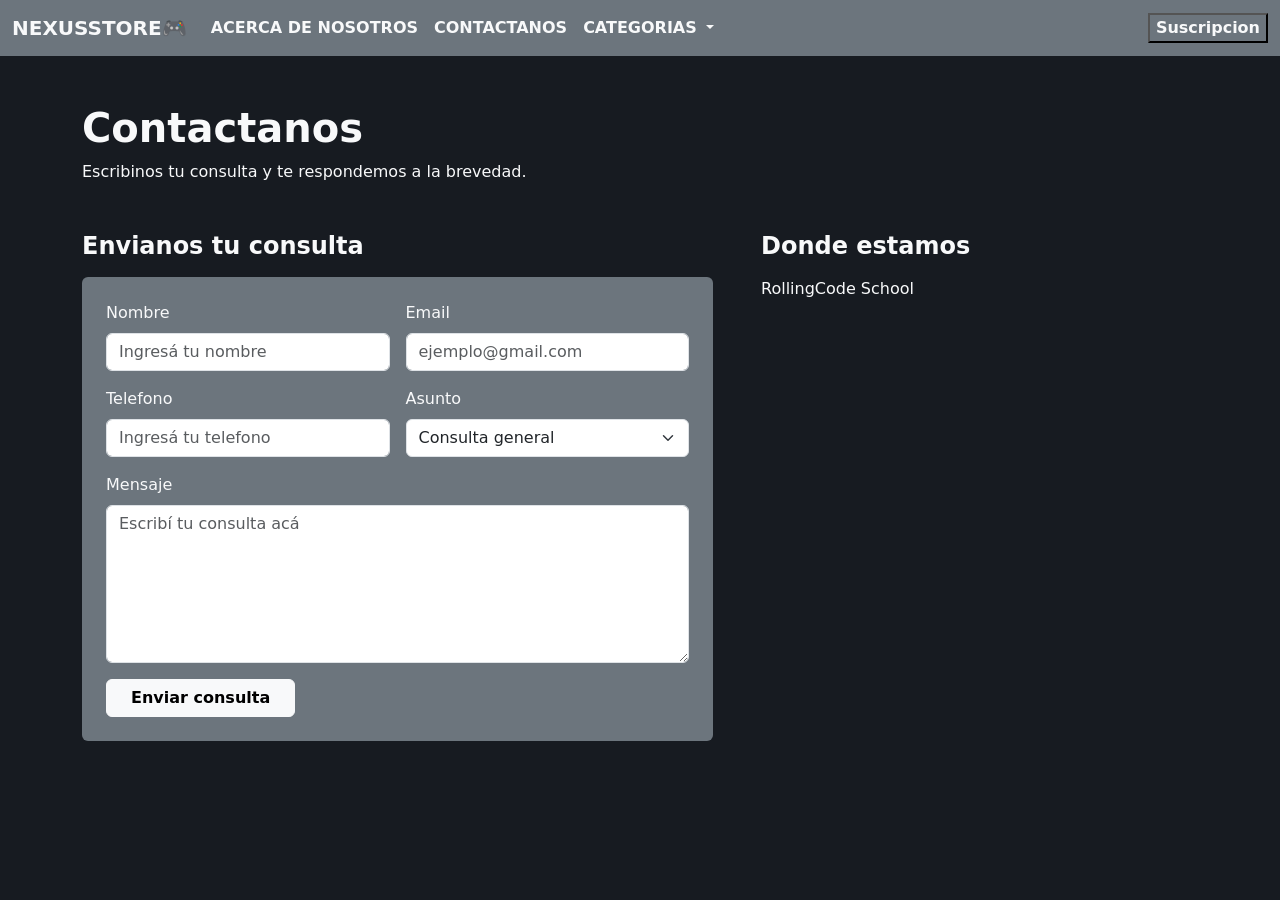
==== contactanos.html @ f4c94dd5 "agrego archivo de contactanos" ====
<!DOCTYPE html>
<html lang="en">
<head>
    <meta charset="UTF-8">
    <meta name="viewport" content="width=device-width, initial-scale=1.0">
    <link href="https://cdn.jsdelivr.net/npm/bootstrap@5.3.8/dist/css/bootstrap.min.css" rel="stylesheet" integrity="sha384-sRIl4kxILFvY47J16cr9ZwB07vP4J8+LH7qKQnuqkuIAvNWLzeN8tE5YBujZqJLB" crossorigin="anonymous">


    <link rel="stylesheet" href="css/stylefede.css">
    <title>Contactanos | NEXUSSTORE</title>
</head>
<body class="text-light fondo-imagen">
    <header> 
    <nav class="navbar navbar-expand-lg bg-secondary">
  <div class="container-fluid">
    <a class="navbar-brand text-light fw-bolder " href="index.html">NEXUSSTORE🎮</a>
    <button class="navbar-toggler" type="button" data-bs-toggle="collapse" data-bs-target="#navbarSupportedContent" aria-controls="navbarSupportedContent" aria-expanded="false" aria-label="Toggle navigation">
      <span class="navbar-toggler-icon"></span>
    </button>
    <div class="collapse navbar-collapse" id="navbarSupportedContent">
      <ul class="navbar-nav me-auto mb-2 mb-lg-0">
     
     
      
          <li class="nav-item">
          <a class="nav-link text-light fw-bolder" href="#">ACERCA DE NOSOTROS</a>
          <li class="nav-item">
          <a class="nav-link text-light fw-bolder" href="contactanos.html" aria-current="page">CONTACTANOS</a>
        
        <li class="nav-item dropdown">
          <a class="nav-link dropdown-toggle text-light fw-bolder" href="#" role="button" data-bs-toggle="dropdown" aria-expanded="false">
            CATEGORIAS
          </a>
          <ul class="dropdown-menu bg-secondary">
            <li><a class="dropdown-item text-light" href="#">Multijugador</a></li>
              <li><hr class="dropdown-divider"></li>
            <li><a class="dropdown-item text-light" href="#">Terror</a></li>
            <li><hr class="dropdown-divider"></li>
            <li><a class="dropdown-item text-light" href="#">Accion</a></li>
              <li><hr class="dropdown-divider"></li>
          </ul>
        </li>
        
          
        
         
          
      </ul>
        
     
       <button type="button" class="bg-secondary text-light fw-bolder" data-bs-toggle="modal"  data-bs-target="#exampleModal">
  Suscripcion
</button>
      
    </div>
  </div>
</nav>
<!-- Modal Suscripcion -->
<div class="modal fade" id="exampleModal" tabindex="-1" aria-labelledby="exampleModalLabel" aria-hidden="true">
  <div class="modal-dialog">
    <div class="modal-content bg-secondary text-light">
      <div class="modal-header">
        <h1 class="modal-title fs-5" id="exampleModalLabel">Suscribite a NEXUSSTORE</h1>
        <button type="button" class="btn-close" data-bs-dismiss="modal" aria-label="Close"></button>
      </div>

      <form action="#" method="post">
        <div class="modal-body">

          <div class="mb-3">
            <label for="nombreSuscripcion" class="form-label">Nombre</label>

            <input
              type="text"
              class="form-control"
              id="nombreSuscripcion"
              placeholder="Ingresá tu nombre"
              required>
          </div>

          <div class="mb-3">
            <label for="gmail" class="form-label">Gmail</label>

            <input 
              type="email" 
              class="form-control" 
              id="gmail"
              placeholder="ejemplo@gmail.com"
              required>
          </div>

          <hr class="border-light border-opacity-25 my-4">

          <h2 class="fs-6 fw-bolder">Datos de la tarjeta</h2>
          <p class="small">Necesitamos estos datos para cobrar la suscripcion premium.</p>

          <div class="mb-3">
            <label for="nombreTarjeta" class="form-label">Nombre en la tarjeta</label>

            <input 
              type="text" 
              class="form-control" 
              id="nombreTarjeta"
              placeholder="Como figura en la tarjeta"
              required>
          </div>

          <div class="mb-3">
            <label for="numeroTarjeta" class="form-label">Numero de tarjeta</label>

            <input 
              type="text" 
              class="form-control" 
              id="numeroTarjeta"
              inputmode="numeric"
              pattern="[0-9 ]{15,19}"
              placeholder="0000 0000 0000 0000"
              required>
          </div>

          <div class="row g-3">
            <div class="col-6 col-md-4">
              <label for="vencimiento" class="form-label">Vencimiento</label>

              <input 
                type="text" 
                class="form-control" 
                id="vencimiento"
                inputmode="numeric"
                pattern="[0-9]{2}/[0-9]{2}"
                placeholder="MM/AA"
                required>
            </div>

            <div class="col-6 col-md-4">
              <label for="cvc" class="form-label">CVC</label>

              <input 
                type="text" 
                class="form-control" 
                id="cvc"
                inputmode="numeric"
                pattern="[0-9]{3,4}"
                maxlength="4"
                placeholder="123"
                required>
            </div>

            <div class="col-12 col-md-4">
              <label for="plan" class="form-label">Plan</label>

              <select class="form-select" id="plan">
                <option selected>Mensual</option>
                <option>Trimestral</option>
                <option>Anual</option>
              </select>
            </div>
          </div>

          <div class="form-check mt-3">
            <input 
              class="form-check-input" 
              type="checkbox" 
              value="1" 
              id="aceptoSuscripcion">
            <label class="form-check-label" for="aceptoSuscripcion">Acepto recibir notificaciones por email.</label>
          </div>

        </div>

        <div class="modal-footer">

          <button 
            type="button" 
            class="btn btn-outline-light" 
            data-bs-dismiss="modal">
            Cancelar
          </button>

          <button 
            type="submit" 
            class="btn btn-light fw-bolder">
            Suscribirme
          </button>

        </div>
      </form>
    </div>
  </div>
</div>
  </header>

 <main class="container py-5">

  <h1 class="fw-bolder">Contactanos</h1>
  <p class="mb-5">Escribinos tu consulta y te respondemos a la brevedad.</p>

  <div class="row g-5">

    <div class="col-12 col-lg-7">

      <h2 class="fs-4 fw-bolder mb-3">Envianos tu consulta</h2>

      <div class="bg-secondary p-4 rounded mb-5">
      <form action="index.html" method="get" class="form-contacto">

        <div class="row g-3">

          <div class="col-12 col-md-6">
            <label for="nombreContacto" class="form-label">Nombre</label>

            <input 
              type="text" 
              class="form-control" 
              id="nombreContacto"
              placeholder="Ingresá tu nombre"
              required>
          </div>

          <div class="col-12 col-md-6">
            <label for="emailContacto" class="form-label ">Email</label>

            <input 
              type="email" 
              class="form-control " 
               id="emailContacto"
              placeholder="ejemplo@gmail.com"
              required>
          </div>

          <div class="col-12 col-md-6">
            <label for="telefonoContacto" class="form-label">Telefono</label>

            <input 
              type="tel" 
              class="form-control" 
              id="telefonoContacto"
              inputmode="numeric"
              placeholder="Ingresá tu telefono">
          </div>

          <div class="col-12 col-md-6">
            <label for="asuntoContacto" class="form-label">Asunto</label>

            <select 
              class="form-select" 
              id="asuntoContacto">
              <option selected>Consulta general</option>
              <option>Problemas con una compra</option>
              <option>Suscripcion premium</option>
              <option>Sugerencia para el blog</option>
              <option>Otro</option>
            </select>
          </div>

          <div class="col-12">
            <label for="mensajeContacto" class="form-label">Mensaje</label>

            <textarea 
              class="form-control" 
              id="mensajeContacto" 
              rows="6"
              placeholder="Escribí tu consulta acá"
              required></textarea>
          </div>

          <div class="col-12">
            <button 
              type="submit" 
              class="btn btn-light fw-bolder px-4">
              Enviar consulta
            </button>
          </div>

        </div>
      </form>
      </div>
    </div>

    <div class="col-12 col-lg-5">

      <h2 class="fs-4 fw-bolder mb-3">Donde estamos</h2>

      <p class="mb-3">RollingCode School</p>

      <iframe 
        src="https://www.google.com/maps/embed?pb=!1m18!1m12!1m3!1d3560.106067949445!2d-65.2097419244597!3d-26.836578490027218!2m3!1f0!2f0!3f0!3m2!1i1024!2i768!4f13.1!3m3!1m2!1s0x94225d3ad7f30f1d%3A0xf8606cd659b8e3e4!2sRollingCode%20School!5e0!3m2!1ses-419!2sar!4v1790994617929!5m2!1ses-419!2sar" 
        class="w-100 rounded" 
        style="height: 400px; border:0;" 
        allowfullscreen="" 
        loading="lazy" 
        referrerpolicy="strict-origin-when-cross-origin"
        title="Mapa de la direccion de RollingCode School">
      </iframe>

    </div>

  </div>
 </main>




    <script src="https://cdn.jsdelivr.net/npm/bootstrap@5.3.8/dist/js/bootstrap.bundle.min.js" integrity="sha384-FKyoEForCGlyvwx9Hj09JcYn3nv7wiPVlz7YYwJrWVcXK/BmnVDxM+D2scQbITxI" crossorigin="anonymous"></script>
   
</body>
</html>
---- css/stylefede.css ----
.dropdown-item:hover,
.dropdown-item:focus {
    color: #ffffff;
    background-color: #495057;
    box-shadow: inset 0 0 0 1px rgba(248, 249, 250, 0.15);
}

.img1 {
    width: 100%;
    height: auto;
    display: block;
}


.fondo-imagen {
    background-image:
        linear-gradient(rgba(23, 27, 33, 0.8), rgba(23, 27, 33, 0.8)),
        url("https://images.pexels.com/photos/9069309/pexels-photo-9069309.jpeg");
    background-color: #171b21;
    background-size: cover;
    background-position: center top;

    min-height: 100vh;
}
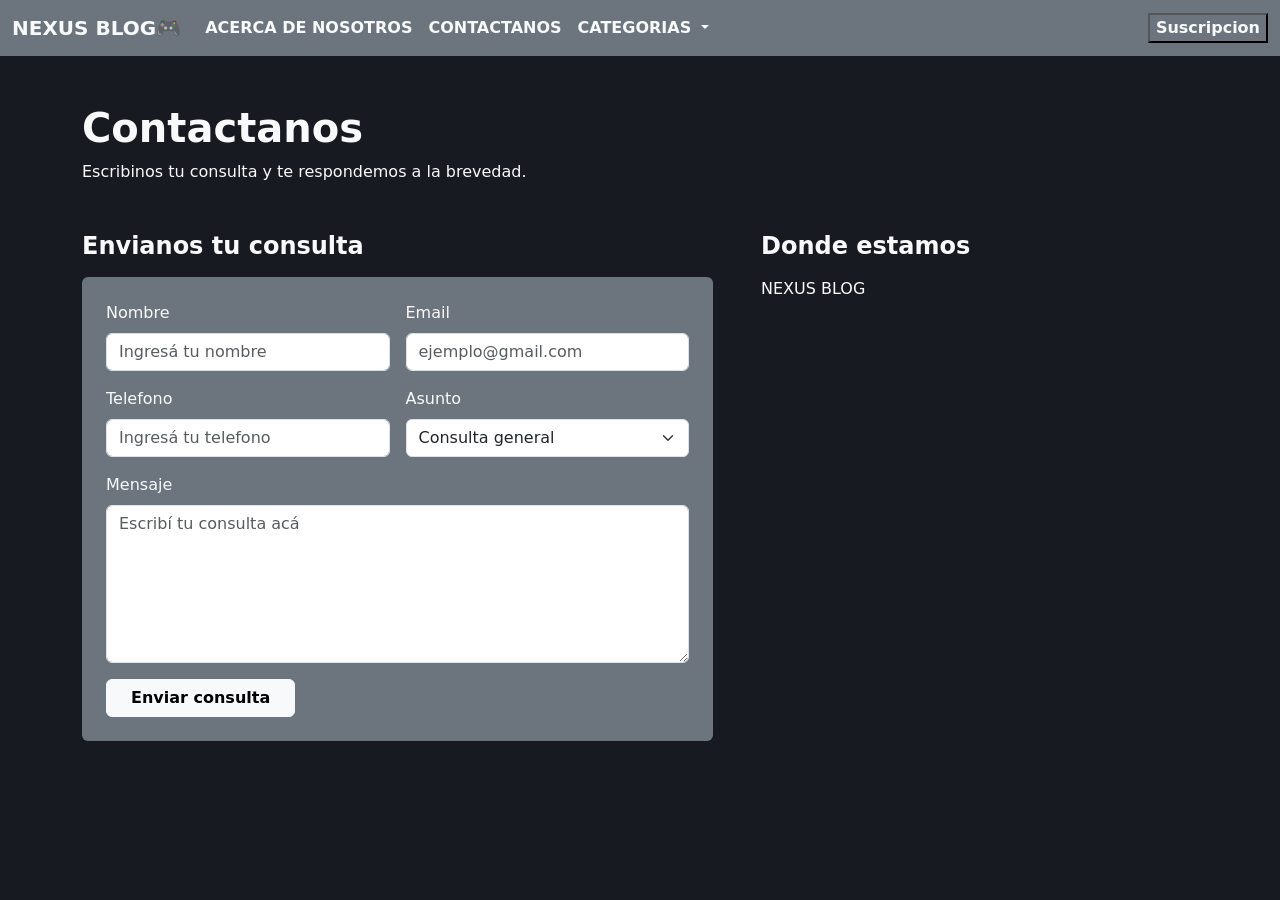
==== commit f44a7ab9: "cambio de nombre a NEXUSBLOG" ====
--- a/contactanos.html
+++ b/contactanos.html
@@ -5,7 +5,7 @@
     <meta name="viewport" content="width=device-width, initial-scale=1.0">
     <link href="https://cdn.jsdelivr.net/npm/bootstrap@5.3.8/dist/css/bootstrap.min.css" rel="stylesheet" integrity="sha384-sRIl4kxILFvY47J16cr9ZwB07vP4J8+LH7qKQnuqkuIAvNWLzeN8tE5YBujZqJLB" crossorigin="anonymous">
 
-
+     
     <link rel="stylesheet" href="css/stylefede.css">
     <title>Contactanos | NEXUSSTORE</title>
 </head>
@@ -13,7 +13,7 @@
     <header> 
     <nav class="navbar navbar-expand-lg bg-secondary">
   <div class="container-fluid">
-    <a class="navbar-brand text-light fw-bolder " href="index.html">NEXUSSTORE🎮</a>
+    <a class="navbar-brand text-light fw-bolder " href="index.html">NEXUS BLOG🎮</a>
     <button class="navbar-toggler" type="button" data-bs-toggle="collapse" data-bs-target="#navbarSupportedContent" aria-controls="navbarSupportedContent" aria-expanded="false" aria-label="Toggle navigation">
       <span class="navbar-toggler-icon"></span>
     </button>
@@ -60,7 +60,7 @@
   <div class="modal-dialog">
     <div class="modal-content bg-secondary text-light">
       <div class="modal-header">
-        <h1 class="modal-title fs-5" id="exampleModalLabel">Suscribite a NEXUSSTORE</h1>
+        <h1 class="modal-title fs-5" id="exampleModalLabel">Suscribite a NEXUS BLOG</h1>
         <button type="button" class="btn-close" data-bs-dismiss="modal" aria-label="Close"></button>
       </div>
 
@@ -281,7 +281,7 @@
 
       <h2 class="fs-4 fw-bolder mb-3">Donde estamos</h2>
 
-      <p class="mb-3">RollingCode School</p>
+      <p class="mb-3"> NEXUS BLOG</p>
 
       <iframe 
         src="https://www.google.com/maps/embed?pb=!1m18!1m12!1m3!1d3560.106067949445!2d-65.2097419244597!3d-26.836578490027218!2m3!1f0!2f0!3f0!3m2!1i1024!2i768!4f13.1!3m3!1m2!1s0x94225d3ad7f30f1d%3A0xf8606cd659b8e3e4!2sRollingCode%20School!5e0!3m2!1ses-419!2sar!4v1790994617929!5m2!1ses-419!2sar" 
--- a/css/stylefede.css
+++ b/css/stylefede.css
@@ -1,6 +1,8 @@
 
 
-
+.navbar {
+    background: #0e0f1b;
+}
 
 .dropdown-item:hover,
 .dropdown-item:focus {
@@ -23,8 +25,94 @@
     background-color: #171b21;
     background-size: cover;
     background-position: center top;
-
     min-height: 100vh;
 }
 
+.nav-link{
+    transition: transform 0.3s ease;
+    color: #ffffff;
+}
 
+.nav-link:hover {
+    transform: scale(1.05); 
+    text-shadow: 0 5px 15px rgba(0, 255, 21, 0.877);
+}
+
+.button{
+    border-radius: 20px;
+    transition: transform 0.3s ease;
+    background-color: #ff0055;
+    color: #ffffff;
+}
+
+.button:hover {
+    background-color: #00e676; 
+    transform:scale(1.05); 
+    box-shadow: 0 5px 15px rgba(16, 207, 32, 0.4); 
+}
+
+/* --- ESTILOS DEL FOOTER --- */
+
+footer.bg-dark {
+    background-color: #0e0f1b !important; 
+}
+
+.footer-link {
+    transition: color 0.3s ease, padding-left 0.3s ease;
+}
+
+.footer-link:hover {
+    color: #00e676 !important;
+    padding-left: 6px;
+}
+
+.social-icon {
+    display: inline-flex;
+    align-items: center;
+    justify-content: center;
+    width: 42px;
+    height: 42px;
+    background-color: #2b2b36;
+    border-radius: 50%;
+    transition: all 0.3s ease;
+    text-decoration: none;
+}
+
+.social-icon img {
+    filter: invert(1); 
+    width: 20px;
+    height: auto;
+    transition: transform 0.3s ease;
+}
+
+.social-icon:hover {
+    background-color: #ff0055; 
+    transform: translateY(-4px); 
+    box-shadow: 0 5px 15px rgba(255, 0, 85, 0.4); 
+}
+
+.social-icon:hover img {
+    transform: scale(1.1);
+}
+
+.img-nosotros{
+    height: 400px;
+    object-fit: cover;
+}
+
+.profile-img{
+    width: 100% !important;
+    height: 250px !important;
+    object-fit: cover;
+    object-position: top;
+    border-bottom: 2px;
+}
+
+.team-card{
+    transition: all 0.3s ease;
+}
+
+.team-card:hover{
+    box-shadow: 0 5px 15px rgba(94, 255, 0, 0.671); 
+    transform: scale(1.05);
+}
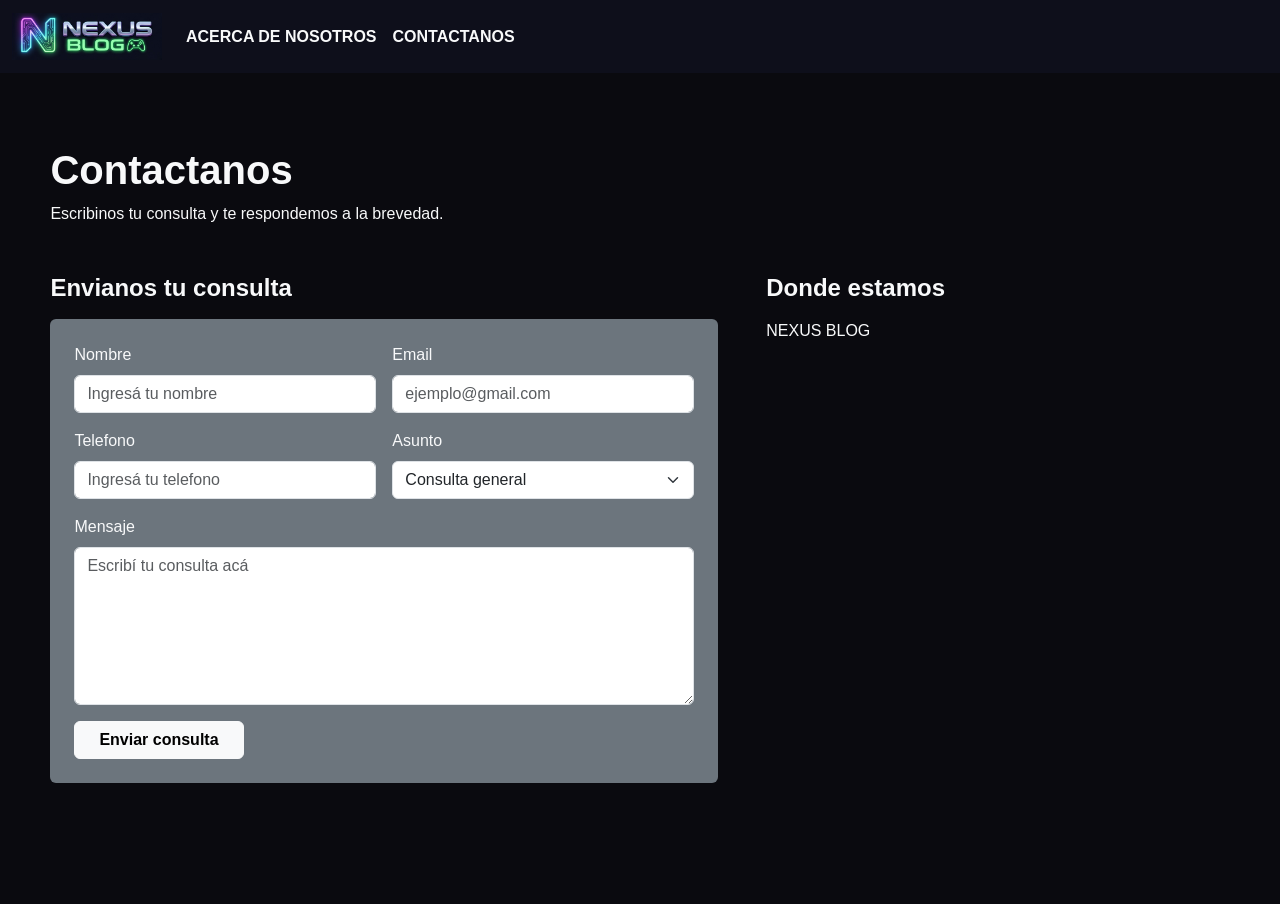
==== commit 23c4e01b: "refactor: update navigation and logo in contact and form pages" ====
--- a/contactanos.html
+++ b/contactanos.html
@@ -11,50 +11,25 @@
 </head>
 <body class="text-light fondo-imagen">
     <header> 
-    <nav class="navbar navbar-expand-lg bg-secondary">
+    <nav class="navbar navbar-expand-lg ">
   <div class="container-fluid">
-    <a class="navbar-brand text-light fw-bolder " href="index.html">NEXUS BLOG🎮</a>
-    <button class="navbar-toggler" type="button" data-bs-toggle="collapse" data-bs-target="#navbarSupportedContent" aria-controls="navbarSupportedContent" aria-expanded="false" aria-label="Toggle navigation">
-      <span class="navbar-toggler-icon"></span>
-    </button>
-    <div class="collapse navbar-collapse" id="navbarSupportedContent">
-      <ul class="navbar-nav me-auto mb-2 mb-lg-0">
-     
-     
-      
-          <li class="nav-item">
-          <a class="nav-link text-light fw-bolder" href="#">ACERCA DE NOSOTROS</a>
-          <li class="nav-item">
-          <a class="nav-link text-light fw-bolder" href="contactanos.html" aria-current="page">CONTACTANOS</a>
-        
-        <li class="nav-item dropdown">
-          <a class="nav-link dropdown-toggle text-light fw-bolder" href="#" role="button" data-bs-toggle="dropdown" aria-expanded="false">
-            CATEGORIAS
-          </a>
-          <ul class="dropdown-menu bg-secondary">
-            <li><a class="dropdown-item text-light" href="#">Multijugador</a></li>
-              <li><hr class="dropdown-divider"></li>
-            <li><a class="dropdown-item text-light" href="#">Terror</a></li>
-            <li><hr class="dropdown-divider"></li>
-            <li><a class="dropdown-item text-light" href="#">Accion</a></li>
-              <li><hr class="dropdown-divider"></li>
-          </ul>
-        </li>
-        
-          
-        
-         
-          
-      </ul>
-        
-     
-       <button type="button" class="bg-secondary text-light fw-bolder" data-bs-toggle="modal"  data-bs-target="#exampleModal">
-  Suscripcion
-</button>
-      
-    </div>
-  </div>
-</nav>
+    <a class="navbar-brand text-light fw-bolder " href="index.html"><img src="assets/logo.jpg" alt="Nexus Blog Logotipo" class="img-fluid" style="max-width: 150px;"></a>
+                <button class="navbar-toggler" type="button" data-bs-toggle="collapse"
+                    data-bs-target="#navbarSupportedContent" aria-controls="navbarSupportedContent"
+                    aria-expanded="false" aria-label="Toggle navigation">
+                    <span class="navbar-toggler-icon"></span>
+                </button>
+                <div class="collapse navbar-collapse" id="navbarSupportedContent">
+                    <ul class="navbar-nav me-auto mb-2 mb-lg-0">
+
+                        <li class="nav-item">
+                            <a class="nav-link text-light fw-bolder" href="sobre-nosotros.html">ACERCA DE NOSOTROS</a>
+                        <li class="nav-item">
+                            <a class="nav-link text-light fw-bolder" href="contactanos.html">CONTACTANOS</a> 
+                    </ul>
+                </div>
+            </div>
+        </nav>
 <!-- Modal Suscripcion -->
 <div class="modal fade" id="exampleModal" tabindex="-1" aria-labelledby="exampleModalLabel" aria-hidden="true">
   <div class="modal-dialog">
--- a/css/stylefede.css
+++ b/css/stylefede.css
@@ -11,22 +11,6 @@
     box-shadow: inset 0 0 0 1px rgba(248, 249, 250, 0.15);
 }
 
-.img1 {
-    width: 100%;
-    height: auto;
-    display: block;
-}
-
-
-.fondo-imagen {
-    background-image:
-        linear-gradient(rgba(23, 27, 33, 0.8), rgba(23, 27, 33, 0.8)),
-        url("https://images.pexels.com/photos/9069309/pexels-photo-9069309.jpeg");
-    background-color: #171b21;
-    background-size: cover;
-    background-position: center top;
-    min-height: 100vh;
-}
 
 .nav-link{
     transition: transform 0.3s ease;
@@ -43,6 +27,8 @@
     transition: transform 0.3s ease;
     background-color: #ff0055;
     color: #ffffff;
+    width: 120px;
+    height: 30px;
 }
 
 .button:hover {
@@ -115,4 +101,359 @@
 .team-card:hover{
     box-shadow: 0 5px 15px rgba(94, 255, 0, 0.671); 
     transform: scale(1.05);
+}
+
+
+@import url('https://fonts.googleapis.com/css2?family=Poppins:ital,wght@0,100;0,200;0,300;0,400;0,500;0,600;0,700;0,800;0,900;1,100;1,200;1,300;1,400;1,500;1,600;1,700;1,800;1,900&display=swap');
+
+
+
+
+* {
+    margin: 0;
+    padding: 0;
+    box-sizing: border-box;
+}
+
+body {
+    background: #0a0a0f;
+    color: #ffffff;
+    font-family: "Poppins", sans-serif;
+}
+
+img {
+    display: block;
+    max-width: 100%;
+}
+
+a {
+    text-decoration: none;
+    color: inherit;
+}
+
+/* CONTENEDOR GENERAL */
+.container {
+    width: 94%;
+    max-width: 1450px;
+    margin: 25px auto;
+}
+
+.top-content {
+    display: grid;
+    grid-template-columns: 1.2fr 1.4fr;
+    gap: 24px;
+    align-items: stretch;
+}
+
+/* DESTACADO */
+.destacado {
+    padding: 0px;
+    min-height: 500px;
+    position: relative;
+    overflow: hidden;
+    border: 2px solid #292936;
+    border-radius: 25px;
+    background: #0b0b1a;
+    box-shadow: 0 0 20px rgba(255, 41, 157, 0.2);
+}
+
+.destacado-img {
+
+   display: block;
+    height: 100%;
+    object-fit: cover;
+    object-position: center;
+}
+
+.destacado::after {
+    content: "";
+    position: absolute;
+    width: 100%;
+    height: 100%;
+    background: linear-gradient(to top, #0a0a0f, transparent 60%);
+    bottom: 0;
+    left: 0;
+}
+
+.destacado-content {
+    position: absolute;
+    z-index: 1;
+    left: 30px;
+    right: 30px;
+    bottom: 10px;
+}
+
+.destacado-label {
+    display: inline-block;
+    background: #6b13e7;
+    color: white;
+    padding: 2px 15px;
+    border-radius: 20px;
+    font-size: 13px;
+    font-weight: bold;
+    margin-bottom: 10px;
+}
+
+.destacado-content h1 {
+    font-size: clamp(24px, 2.2vw, 34px);
+    line-height: 1.15;
+    margin-bottom: 12px;
+}
+
+.destacado-content p {
+    color: #dddddf;
+    line-height: 1.6;
+    margin-bottom: 22px;
+}
+
+.leer-mas {
+    display: inline-block;
+    padding: 14px 25px;
+    background: #ff0759;
+    border-radius: 8px;
+    font-weight: bold;
+    transition: background 0.3s;
+}
+
+.leer-mas:hover {
+    background: #d90049;
+}
+
+
+/*TARJETAS DE ARRIBA */
+.side-posts {
+    display: grid;
+    grid-template-columns: repeat(3, minmax(0, 1fr));
+    gap: 12px;
+}
+
+.post {
+    height: 100%;
+    min-width: 0;
+    background: #151520;
+    border: 1px solid #292936;
+    border-radius: 14px;
+    overflow: hidden;
+    transition: transform 0.3s, border-color 0.3s;
+}
+
+.post:hover {
+    transform: translateY(-4px);
+    border-color: #ff1475;
+}
+.ultimos-post:hover {
+    transform: translateY(-4px);
+    border-color: #ff1475;
+}
+
+.post > img {
+    width: 100%;
+    height: 245px;
+    object-fit: cover;
+}
+
+.post-content {
+    padding: 12px;
+}
+
+.tags {
+    display: flex;
+    flex-wrap: wrap;
+    gap: 5px;
+    margin-bottom: 15px;
+}
+
+.tags span {
+    display: inline-block;
+    padding: 6px 9px;
+    border-radius: 7px;
+    font-size: 12px;
+    font-weight: bold;
+}
+
+.pc {
+    background: #13e68a;
+    color: #07160e;
+}
+
+
+.mobile {
+    background: #7915ff;
+    color: white;
+}
+
+.post h2 {
+    font-size: 17px;
+    line-height: 1.35;
+    margin-bottom: 15px;
+}
+
+.date {
+    color: #aaaab6;
+    font-size: 13px;
+    line-height: 1.5;
+}
+
+/* PUBLICACIONES */
+
+.latest {
+    margin-top: 45px;
+}
+
+.section-heading {
+    display: flex;
+    justify-content: space-between;
+    align-items: center;
+    gap: 15px;
+    margin-bottom: 25px;
+}
+
+.section-heading h2 {
+    font-size: 26px;
+    position: relative;
+    padding-bottom: 9px;
+}
+
+.section-heading h2::after {
+    content: "";
+    position: absolute;
+    width: 100%;
+    height: 4px;
+    background: #20e88a;
+    bottom: 0;
+    left: 0;
+    border-radius: 5px;
+}
+
+.section-heading > a {
+    color: #20e88a;
+    font-size: 20px;
+    font-weight: bold;
+}
+
+.ultimos-grid {
+    display: grid;
+    grid-template-columns: 1.5fr 1fr 1fr;
+    gap: 20px;
+}
+
+.ultimos-post {
+    min-width: 0;
+    padding: 15px;
+    background: #151520;
+    border: 1px solid #292936;
+    border-radius: 14px;
+    overflow: hidden;
+    transition: transform 0.3s, border-color 0.3s;
+}
+
+.ultimos-post > img {
+    width: 100%;
+    height: 235px;
+    object-fit: cover;
+    border-radius: 9px;
+    margin-bottom: 15px;
+}
+
+.ultimos-post h3 {
+    font-size: 19px;
+    line-height: 1.4;
+    margin-bottom: 22px;
+}
+
+.ultimos-post .date {
+    margin-top: 10px;
+}
+
+/* TABLETS */
+@media (max-width: 1000px) {
+    .top-content {
+        grid-template-columns: 1fr;
+    }
+
+    .destacado {
+        min-height: 420px;
+    }
+
+    .side-posts {
+        grid-template-columns: repeat(3, minmax(0, 1fr));
+    }
+
+    .post > img {
+        height: 200px;
+    }
+
+    .ultimos-grid {
+        grid-template-columns: repeat(2, minmax(0, 1fr));
+    }
+}
+
+/* CELULARES */
+@media (max-width: 600px) {
+    .container {
+        width: 94%;
+        margin: 15px auto;
+    }
+
+    .destacado {
+        min-height: 380px;
+    }
+
+    .destacado-content {
+        left: 18px;
+        right: 18px;
+        bottom: 60px;
+    }
+
+    .destacado-content h1 {
+        font-size: 24px;
+    }
+
+    .side-posts {
+        grid-template-columns: 1fr;
+    }
+
+    .post {
+        display: grid;
+        grid-template-columns: 120px minmax(0, 1fr);
+    }
+
+    .post > img {
+        height: 100%;
+        min-height: 180px;
+    }
+
+    .post-content {
+        padding: 12px;
+    }
+
+    .post h2 {
+        font-size: 15px;
+    }
+
+    .tags {
+        gap: 4px;
+        margin-bottom: 10px;
+    }
+
+    .tags span {
+        font-size: 10px;
+        padding: 5px 7px;
+    }
+
+    .ultimos-grid {
+        grid-template-columns: 1fr;
+    }
+
+    .ultimos-post > img {
+        height: 220px;
+    }
+
+    .section-heading h2 {
+        font-size: 21px;
+    }
+
+    .section-heading > a {
+        font-size: 15px;
+    }
 }
